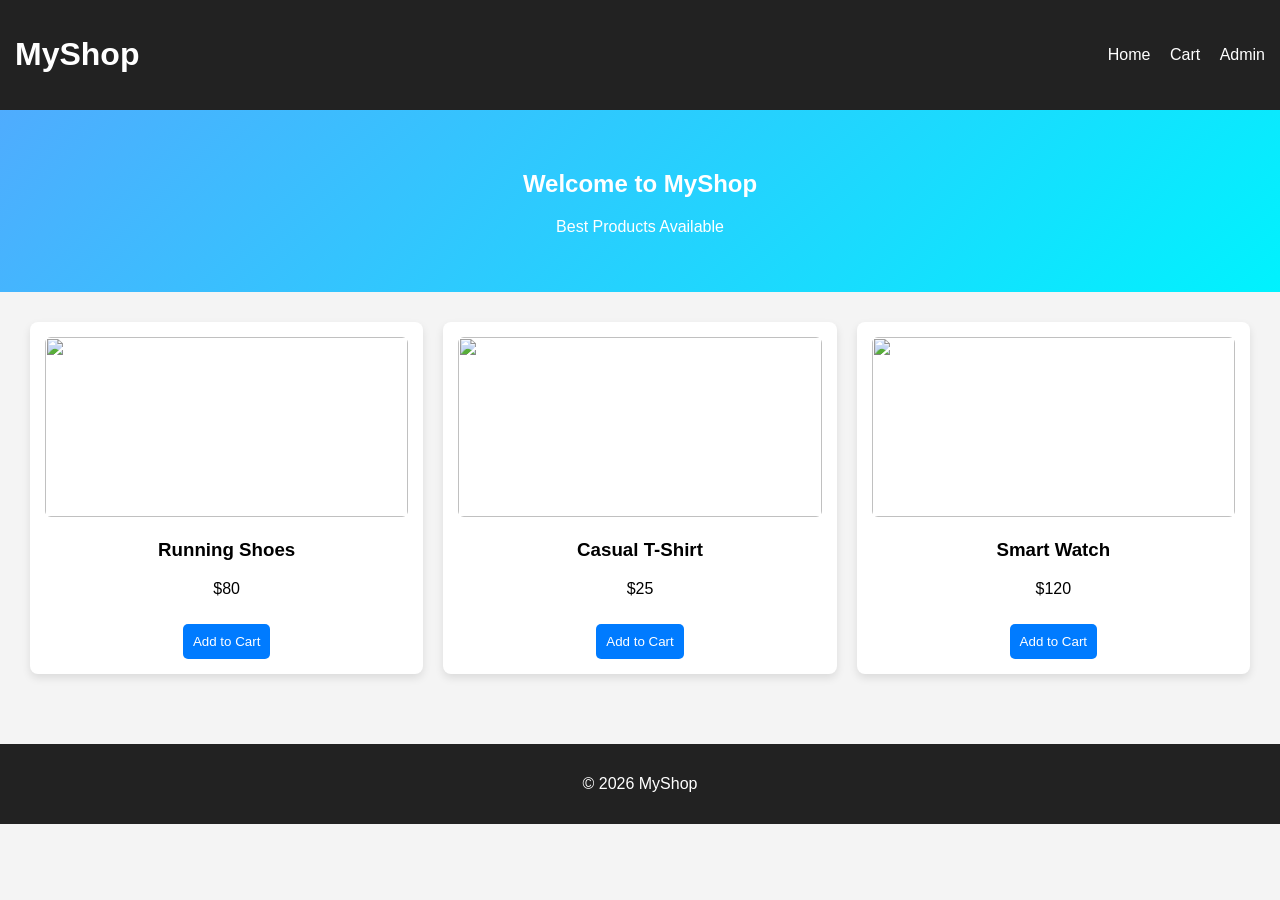
==== index.html @ b14f9a49 "fc3" ====
<!DOCTYPE html>
<html>
<head>
<title>MyShop</title>
<link rel="stylesheet" href="css/style.css">
</head>

<body>

<header>
<h1>MyShop</h1>

<nav>
<a href="index.html">Home</a>
<a href="cart.html">Cart</a>
<a href="admin/products.html">Admin</a>
</nav>

</header>

<section class="hero">
<h2>Welcome to MyShop</h2>
<p>Best Products Available</p>
</section>

<section class="products">

<div class="product-card">
<img src="images/shoe.jpg">
<h3>Running Shoes</h3>
<p>$80</p>
<button>Add to Cart</button>
</div>

<div class="product-card">
<img src="images/tshirt.jpg">
<h3>Casual T-Shirt</h3>
<p>$25</p>
<button>Add to Cart</button>
</div>

<div class="product-card">
<img src="images/watch.jpg">
<h3>Smart Watch</h3>
<p>$120</p>
<button>Add to Cart</button>
</div>

</section>

<footer>
<p>© 2026 MyShop</p>
</footer>

</body>
</html>
---- css/style.css ----
body{
font-family:Arial;
margin:0;
background:#f4f4f4;
}

header{
background:#222;
color:white;
padding:15px;
display:flex;
justify-content:space-between;
align-items:center;
}

nav a{
color:white;
margin-left:15px;
text-decoration:none;
}

.hero{
text-align:center;
padding:40px;
background:linear-gradient(135deg,#4facfe,#00f2fe);
color:white;
}

.products{
display:grid;
grid-template-columns:repeat(auto-fit,minmax(220px,1fr));
gap:20px;
padding:30px;
}

.product-card{
background:white;
padding:15px;
text-align:center;
border-radius:8px;
box-shadow:0 4px 8px rgba(0,0,0,0.1);
}

.product-card img{
width:100%;
height:180px;
object-fit:cover;
border-radius:6px;
}

button{
background:#007bff;
color:white;
border:none;
padding:10px;
margin-top:10px;
border-radius:5px;
cursor:pointer;
}

button:hover{
background:#0056b3;
}

.admin-container{
padding:40px;
}

.add-btn{
background:green;
margin-bottom:15px;
}

table{
width:100%;
background:white;
border-collapse:collapse;
}

th,td{
border:1px solid #ddd;
padding:12px;
text-align:center;
}

.form-container{
width:420px;
margin:auto;
margin-top:40px;
background:white;
padding:20px;
border-radius:8px;
}

.form-container input,
.form-container textarea,
.form-container select{
width:100%;
padding:10px;
margin-bottom:10px;
}

footer{
background:#222;
color:white;
text-align:center;
padding:15px;
margin-top:40px;
}
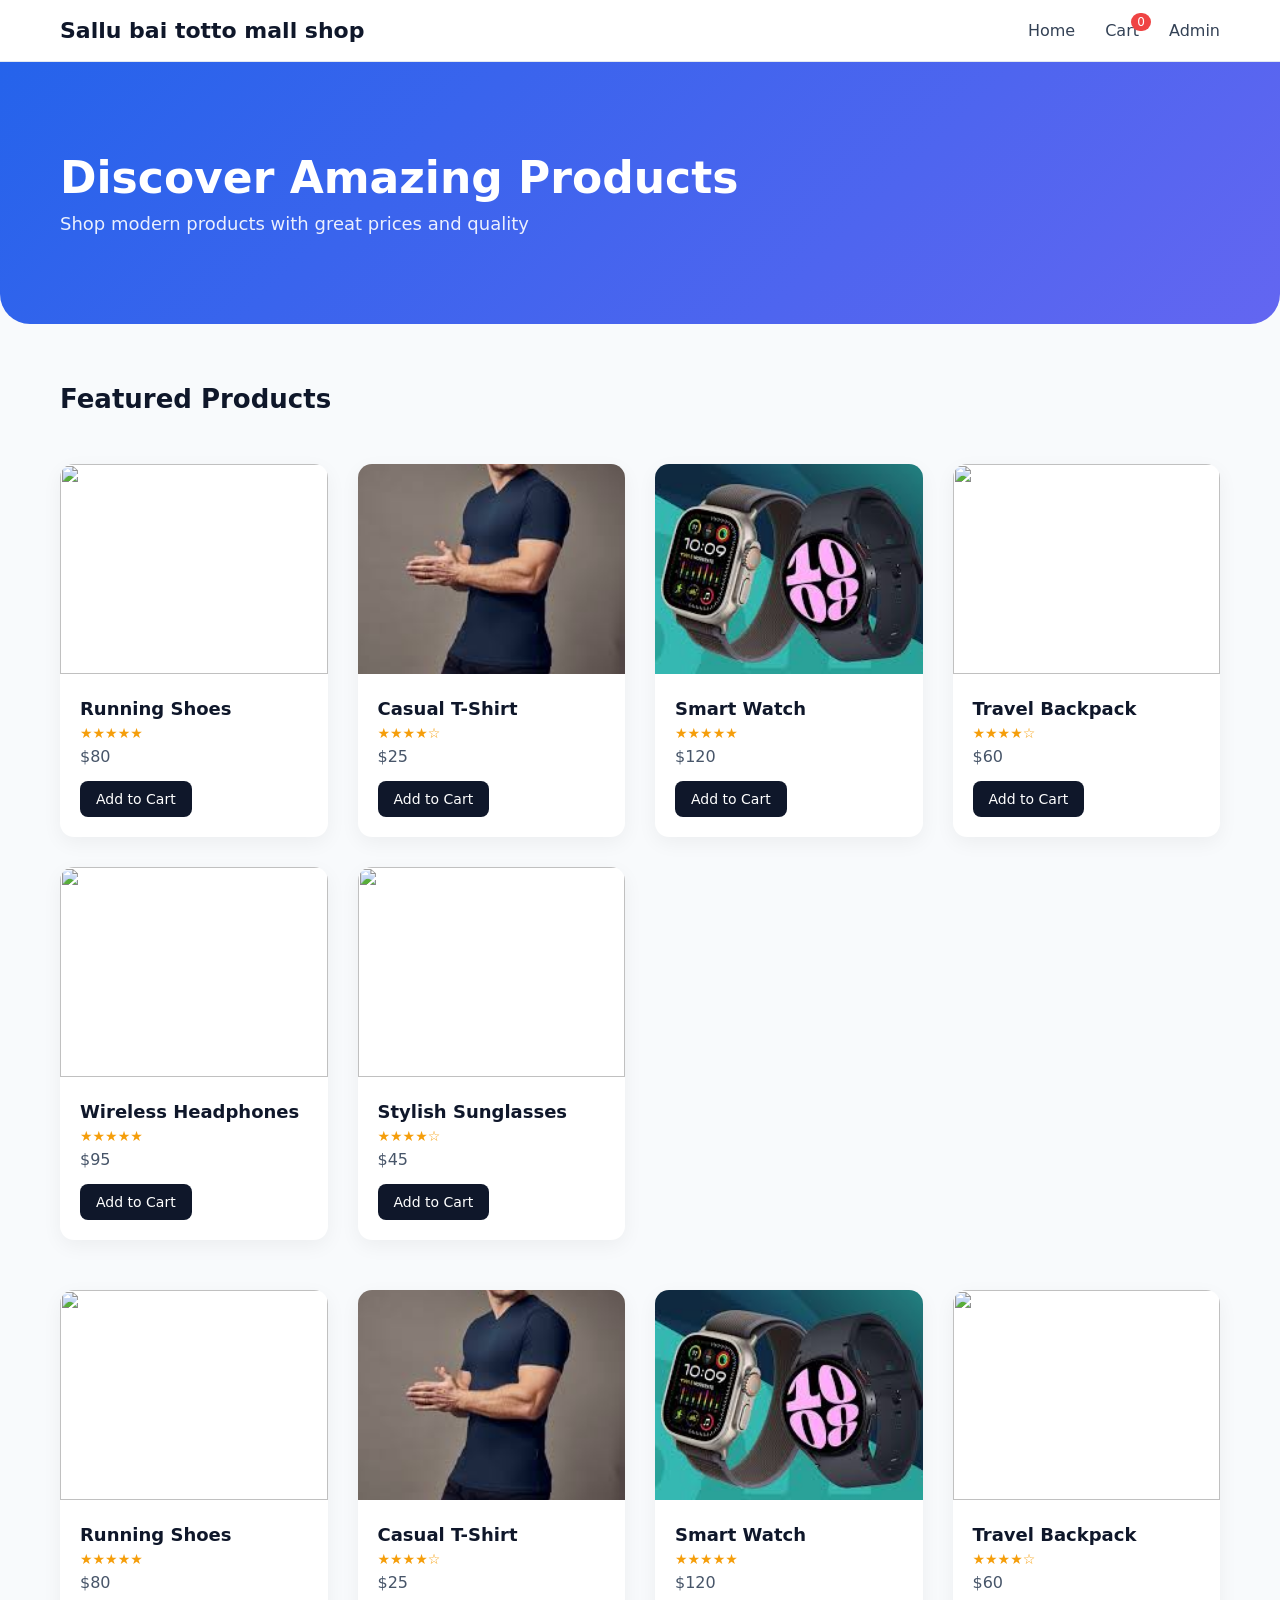
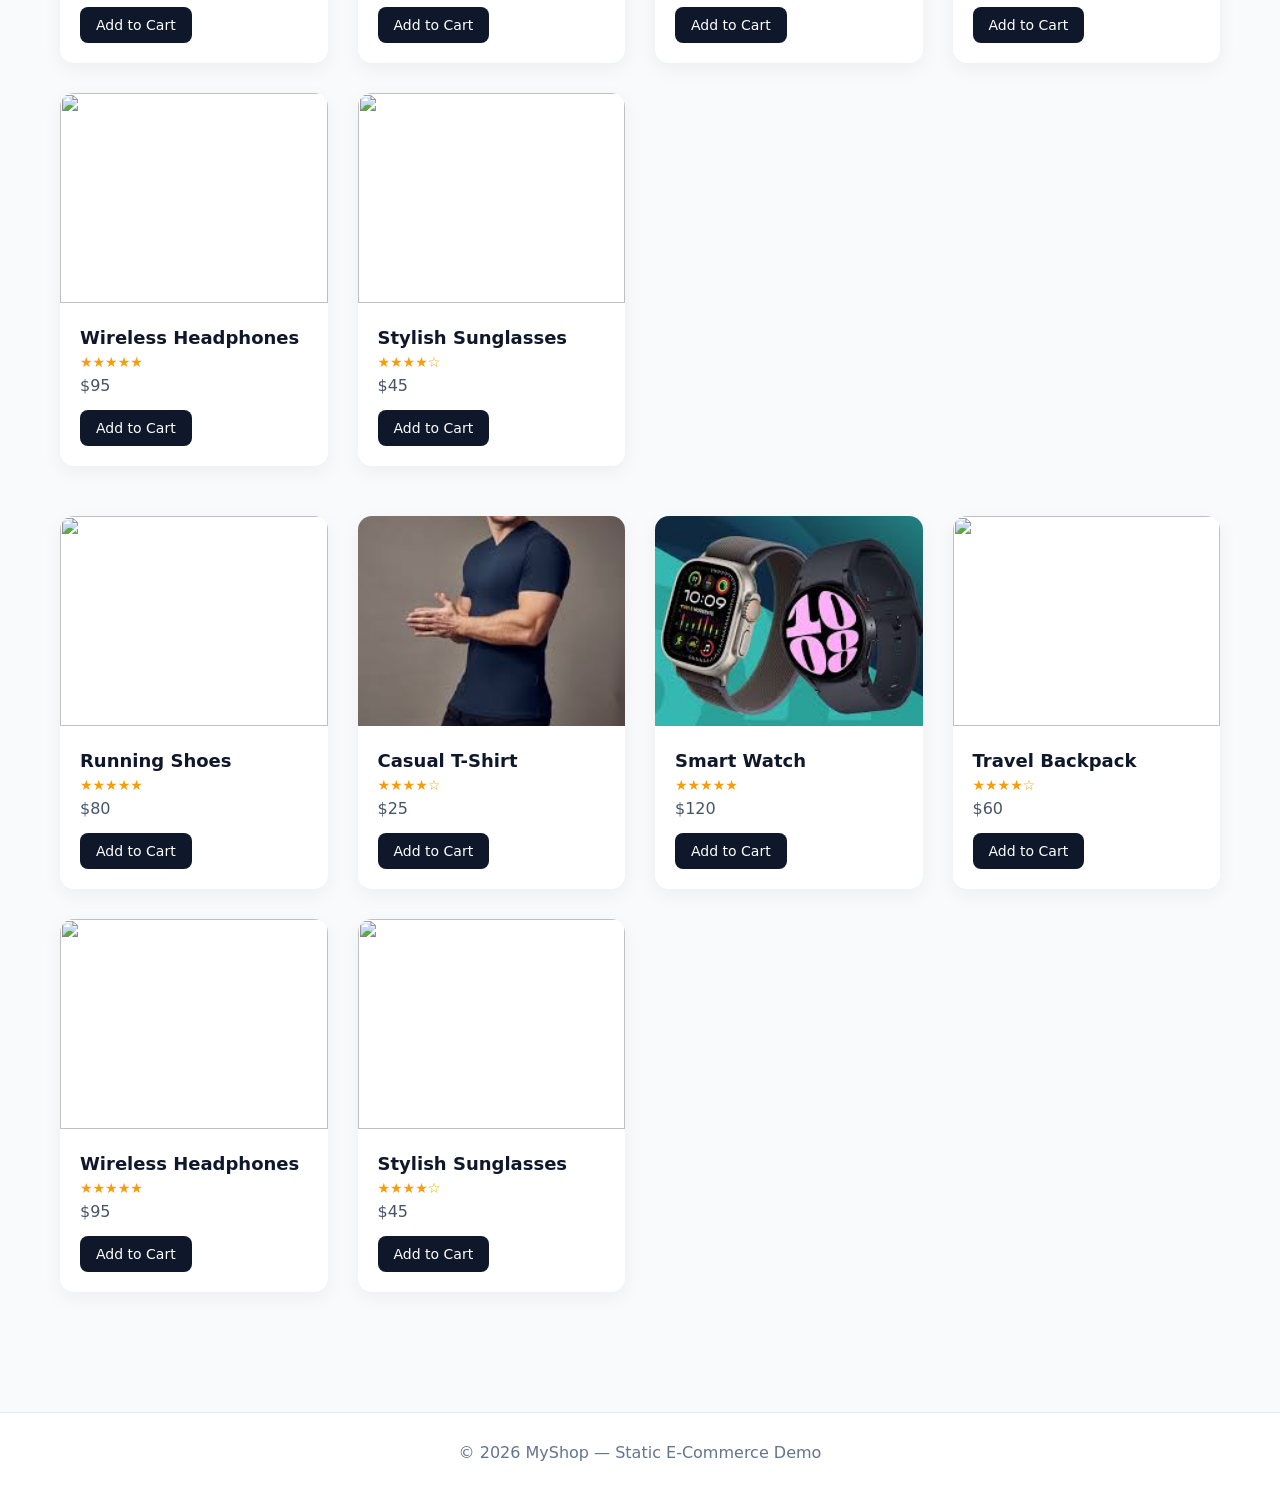
==== commit c5e46ac8: "updated home and cart page" ====
--- a/index.html
+++ b/index.html
@@ -1,56 +1,463 @@
 <!DOCTYPE html>
-<html>
+<html lang="en">
 <head>
+<meta charset="UTF-8">
 <title>MyShop</title>
-<link rel="stylesheet" href="css/style.css">
+
+<style>
+
+/* Reset */
+
+*{
+margin:0;
+padding:0;
+box-sizing:border-box;
+font-family:Inter, system-ui, Arial;
+}
+
+body{
+background:#f8fafc;
+color:#0f172a;
+}
+
+/* Navbar */
+
+header{
+background:white;
+border-bottom:1px solid #e2e8f0;
+padding:18px 60px;
+display:flex;
+justify-content:space-between;
+align-items:center;
+position:sticky;
+top:0;
+z-index:10;
+}
+
+.logo{
+font-size:22px;
+font-weight:700;
+}
+
+nav{
+display:flex;
+align-items:center;
+}
+
+nav a{
+margin-left:30px;
+text-decoration:none;
+color:#334155;
+font-weight:500;
+transition:0.2s;
+}
+
+nav a:hover{
+color:#0f172a;
+}
+
+/* Cart badge */
+
+.cart{
+position:relative;
+
+}
+
+.cart span{
+position:absolute;
+top:-8px;
+right:-12px;
+background:#ef4444;
+color:white;
+font-size:12px;
+padding:2px 6px;
+border-radius:20px;
+transition:0.2s;
+}
+
+
+.bump{
+transform:scale(1.3);
+}
+
+/* Hero */
+
+.hero{
+padding:90px 60px;
+background:linear-gradient(135deg,#2563eb,#6366f1);
+color:white;
+border-radius:0 0 30px 30px;
+}
+
+.hero h2{
+font-size:44px;
+margin-bottom:10px;
+}
+
+.hero p{
+font-size:18px;
+opacity:0.9;
+max-width:500px;
+}
+
+/* Container */
+
+.container{
+padding:60px;
+}
+
+/* Section title */
+
+.section-title{
+font-size:26px;
+font-weight:600;
+margin-bottom:30px;
+}
+
+/* Product Grid */
+
+.products{
+display:grid;
+grid-template-columns:repeat(auto-fit,minmax(260px,1fr));
+gap:30px;
+margin-top: 50px;
+}
+
+/* Product Card */
+
+.product-card{
+background:white;
+border-radius:14px;
+overflow:hidden;
+box-shadow:0 6px 20px rgba(0,0,0,0.05);
+transition:all 0.25s ease;
+}
+
+.product-card:hover{
+transform:translateY(-6px);
+box-shadow:0 14px 35px rgba(0,0,0,0.08);
+}
+
+/* Product image */
+
+.product-card img{
+width:100%;
+height:210px;
+object-fit:cover;
+}
+
+/* Info */
+
+.product-info{
+padding:20px;
+}
+
+.product-title{
+font-size:18px;
+font-weight:600;
+margin-bottom:6px;
+}
+
+.rating{
+font-size:14px;
+color:#f59e0b;
+margin-bottom:6px;
+}
+
+.price{
+font-size:16px;
+color:#475569;
+margin-bottom:15px;
+}
+
+/* Button */
+
+.btn{
+display:inline-block;
+padding:10px 16px;
+background:#0f172a;
+color:white;
+border-radius:8px;
+text-decoration:none;
+font-size:14px;
+transition:0.2s;
+cursor: pointer;
+}
+
+.btn:hover{
+background:#1e293b;
+transform:scale(0.95);
+}
+
+/* Footer */
+
+footer{
+margin-top:60px;
+padding:30px;
+text-align:center;
+border-top:1px solid #e2e8f0;
+background:white;
+color:#64748b;
+}
+
+</style>
 </head>
 
 <body>
 
 <header>
-<h1>MyShop</h1>
+
+<div class="logo">Sallu bai totto mall shop</div>
 
 <nav>
-<a href="index.html">Home</a>
-<a href="cart.html">Cart</a>
-<a href="admin/products.html">Admin</a>
+<a href="#">Home</a>
+
+
+<a href="cart.html" class="cart">
+Cart
+<span id="cart-count">0</span>
+</a>
+
+<a href="admin/products.html">Admin</a> 
 </nav>
 
 </header>
 
+
 <section class="hero">
-<h2>Welcome to MyShop</h2>
-<p>Best Products Available</p>
+<h2>Discover Amazing Products</h2>
+<p>Shop modern products with great prices and quality</p>
 </section>
 
-<section class="products">
-
-<div class="product-card">
-<img src="images/shoe.jpg">
-<h3>Running Shoes</h3>
-<p>$80</p>
-<button>Add to Cart</button>
-</div>
-
-<div class="product-card">
-<img src="images/tshirt.jpg">
-<h3>Casual T-Shirt</h3>
-<p>$25</p>
-<button>Add to Cart</button>
-</div>
-
-<div class="product-card">
-<img src="images/watch.jpg">
-<h3>Smart Watch</h3>
-<p>$120</p>
-<button>Add to Cart</button>
-</div>
-
-</section>
+
+<div class="container">
+
+<h2 class="section-title">Featured Products</h2>
+
+<div class="products">
+
+<div class="product-card">
+<img src="https://encrypted-tbn0.gstatic.com/images?q=tbn:ANd9GcTXLX9yCv5tl6SmEQvQUtiZO1lex26hCJxorg&s">
+<div class="product-info">
+<div class="product-title">Running Shoes</div>
+<div class="rating">★★★★★</div>
+<div class="price">$80</div>
+<a class="btn add-cart">Add to Cart</a>
+</div>
+</div>
+
+<div class="product-card">
+<img src="[data-uri]">
+<div class="product-info">
+<div class="product-title">Casual T-Shirt</div>
+<div class="rating">★★★★☆</div>
+<div class="price">$25</div>
+<a class="btn add-cart">Add to Cart</a>
+</div>
+</div>
+
+<div class="product-card">
+<img src="[data-uri]">
+<div class="product-info">
+<div class="product-title">Smart Watch</div>
+<div class="rating">★★★★★</div>
+<div class="price">$120</div>
+<a class="btn add-cart">Add to Cart</a>
+</div>
+</div>
+
+<div class="product-card">
+<img src="https://encrypted-tbn0.gstatic.com/images?q=tbn:ANd9GcR0TF_k2NIMCS9QtJu6yUFxj78Kr9FkB06mOQ&s">
+<div class="product-info">
+<div class="product-title">Travel Backpack</div>
+<div class="rating">★★★★☆</div>
+<div class="price">$60</div>
+<a class="btn add-cart">Add to Cart</a>
+</div>
+</div>
+
+<div class="product-card">
+<img src="https://th.bing.com/th/id/OIP.mlBYO4TUnaqXD1ovtBOuUwHaEK?w=200&h=200&c=10&o=6&pid=genserp&rm=2">
+<div class="product-info">
+<div class="product-title">Wireless Headphones</div>
+<div class="rating">★★★★★</div>
+<div class="price">$95</div>
+<a class="btn add-cart">Add to Cart</a>
+</div>
+</div>
+
+<div class="product-card">
+<img src="https://rukminim2.flixcart.com/image/612/612/xif0q/sunglass/u/c/k/free-size-retro-oval-sunglasses-for-women-men-trending-stylish-original-imahcq8axgz4wgn4.jpeg?q=70">
+<div class="product-info">
+<div class="product-title">Stylish Sunglasses</div>
+<div class="rating">★★★★☆</div>
+<div class="price">$45</div>
+<a class="btn add-cart">Add to Cart</a>
+</div>
+</div>
+
+</div>
+<div class="products">
+
+<div class="product-card">
+<img src="https://encrypted-tbn0.gstatic.com/images?q=tbn:ANd9GcTXLX9yCv5tl6SmEQvQUtiZO1lex26hCJxorg&s">
+<div class="product-info">
+<div class="product-title">Running Shoes</div>
+<div class="rating">★★★★★</div>
+<div class="price">$80</div>
+<a class="btn add-cart">Add to Cart</a>
+</div>
+</div>
+
+<div class="product-card">
+<img src="[data-uri]">
+<div class="product-info">
+<div class="product-title">Casual T-Shirt</div>
+<div class="rating">★★★★☆</div>
+<div class="price">$25</div>
+<a class="btn add-cart">Add to Cart</a>
+</div>
+</div>
+
+<div class="product-card">
+<img src="[data-uri]">
+<div class="product-info">
+<div class="product-title">Smart Watch</div>
+<div class="rating">★★★★★</div>
+<div class="price">$120</div>
+<a class="btn add-cart">Add to Cart</a>
+</div>
+</div>
+
+<div class="product-card">
+<img src="https://encrypted-tbn0.gstatic.com/images?q=tbn:ANd9GcR0TF_k2NIMCS9QtJu6yUFxj78Kr9FkB06mOQ&s">
+<div class="product-info">
+<div class="product-title">Travel Backpack</div>
+<div class="rating">★★★★☆</div>
+<div class="price">$60</div>
+<a class="btn add-cart">Add to Cart</a>
+</div>
+</div>
+
+<div class="product-card">
+<img src="https://th.bing.com/th/id/OIP.mlBYO4TUnaqXD1ovtBOuUwHaEK?w=200&h=200&c=10&o=6&pid=genserp&rm=2">
+<div class="product-info">
+<div class="product-title">Wireless Headphones</div>
+<div class="rating">★★★★★</div>
+<div class="price">$95</div>
+<a class="btn add-cart">Add to Cart</a>
+</div>
+</div>
+
+<div class="product-card">
+<img src="https://rukminim2.flixcart.com/image/612/612/xif0q/sunglass/u/c/k/free-size-retro-oval-sunglasses-for-women-men-trending-stylish-original-imahcq8axgz4wgn4.jpeg?q=70">
+<div class="product-info">
+<div class="product-title">Stylish Sunglasses</div>
+<div class="rating">★★★★☆</div>
+<div class="price">$45</div>
+<a class="btn add-cart">Add to Cart</a>
+</div>
+</div>
+
+</div><div class="products">
+
+<div class="product-card">
+<img src="https://encrypted-tbn0.gstatic.com/images?q=tbn:ANd9GcTXLX9yCv5tl6SmEQvQUtiZO1lex26hCJxorg&s">
+<div class="product-info">
+<div class="product-title">Running Shoes</div>
+<div class="rating">★★★★★</div>
+<div class="price">$80</div>
+<a class="btn add-cart">Add to Cart</a>
+</div>
+</div>
+
+<div class="product-card">
+<img src="[data-uri]">
+<div class="product-info">
+<div class="product-title">Casual T-Shirt</div>
+<div class="rating">★★★★☆</div>
+<div class="price">$25</div>
+<a class="btn add-cart">Add to Cart</a>
+</div>
+</div>
+
+<div class="product-card">
+<img src="[data-uri]">
+<div class="product-info">
+<div class="product-title">Smart Watch</div>
+<div class="rating">★★★★★</div>
+<div class="price">$120</div>
+<a class="btn add-cart">Add to Cart</a>
+</div>
+</div>
+
+<div class="product-card">
+<img src="https://encrypted-tbn0.gstatic.com/images?q=tbn:ANd9GcR0TF_k2NIMCS9QtJu6yUFxj78Kr9FkB06mOQ&s">
+<div class="product-info">
+<div class="product-title">Travel Backpack</div>
+<div class="rating">★★★★☆</div>
+<div class="price">$60</div>
+<a class="btn add-cart">Add to Cart</a>
+</div>
+</div>
+
+<div class="product-card">
+<img src="https://th.bing.com/th/id/OIP.mlBYO4TUnaqXD1ovtBOuUwHaEK?w=200&h=200&c=10&o=6&pid=genserp&rm=2">
+<div class="product-info">
+<div class="product-title">Wireless Headphones</div>
+<div class="rating">★★★★★</div>
+<div class="price">$95</div>
+<a class="btn add-cart">Add to Cart</a>
+</div>
+</div>
+
+<div class="product-card">
+<img src="https://rukminim2.flixcart.com/image/612/612/xif0q/sunglass/u/c/k/free-size-retro-oval-sunglasses-for-women-men-trending-stylish-original-imahcq8axgz4wgn4.jpeg?q=70">
+<div class="product-info">
+<div class="product-title">Stylish Sunglasses</div>
+<div class="rating">★★★★☆</div>
+<div class="price">$45</div>
+<a class="btn add-cart">Add to Cart</a>
+</div>
+</div>
+
+</div>
+
+</div>
+
 
 <footer>
-<p>© 2026 MyShop</p>
+© 2026 MyShop — Static E-Commerce Demo
 </footer>
-
+<script>
+
+let cartCount = sessionStorage.getItem("cartCount") || 0;
+
+const cartCounter = document.getElementById("cart-count");
+cartCounter.textContent = cartCount;
+
+const addButtons = document.querySelectorAll(".add-cart");
+
+addButtons.forEach(button => {
+
+button.addEventListener("click", function(){
+
+cartCount++;
+
+sessionStorage.setItem("cartCount", cartCount);
+
+cartCounter.textContent = cartCount;
+
+cartCounter.classList.add("bump");
+
+setTimeout(()=>{
+cartCounter.classList.remove("bump");
+},200);
+
+});
+
+});
+
+</script>
 </body>
 </html>
